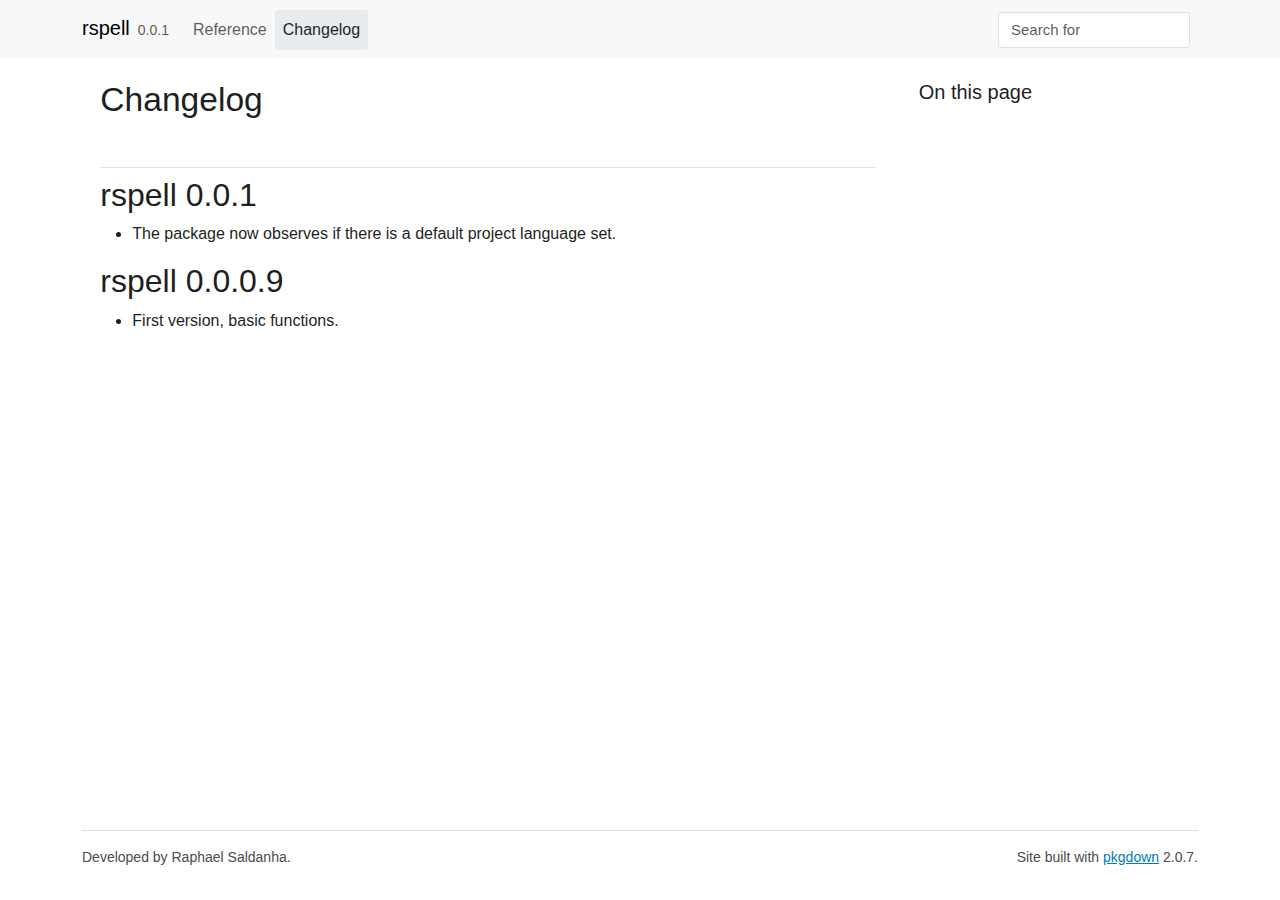
==== news/index.html @ c0e06d9a "Deploying to gh-pages from @ rfsaldanha/rspell@ba0118ee146c516c80b0385b44111b6ee5bfd6cc 🚀" ====
<!DOCTYPE html>
<!-- Generated by pkgdown: do not edit by hand --><html lang="en"><head><meta http-equiv="Content-Type" content="text/html; charset=UTF-8"><meta charset="utf-8"><meta http-equiv="X-UA-Compatible" content="IE=edge"><meta name="viewport" content="width=device-width, initial-scale=1, shrink-to-fit=no"><title>Changelog • rspell</title><script src="../deps/jquery-3.6.0/jquery-3.6.0.min.js"></script><meta name="viewport" content="width=device-width, initial-scale=1, shrink-to-fit=no"><link href="../deps/bootstrap-5.3.1/bootstrap.min.css" rel="stylesheet"><script src="../deps/bootstrap-5.3.1/bootstrap.bundle.min.js"></script><!-- Font Awesome icons --><link rel="stylesheet" href="https://cdnjs.cloudflare.com/ajax/libs/font-awesome/5.12.1/css/all.min.css" integrity="sha256-mmgLkCYLUQbXn0B1SRqzHar6dCnv9oZFPEC1g1cwlkk=" crossorigin="anonymous"><link rel="stylesheet" href="https://cdnjs.cloudflare.com/ajax/libs/font-awesome/5.12.1/css/v4-shims.min.css" integrity="sha256-wZjR52fzng1pJHwx4aV2AO3yyTOXrcDW7jBpJtTwVxw=" crossorigin="anonymous"><!-- bootstrap-toc --><script src="https://cdn.jsdelivr.net/gh/afeld/bootstrap-toc@v1.0.1/dist/bootstrap-toc.min.js" integrity="sha256-4veVQbu7//Lk5TSmc7YV48MxtMy98e26cf5MrgZYnwo=" crossorigin="anonymous"></script><!-- headroom.js --><script src="https://cdnjs.cloudflare.com/ajax/libs/headroom/0.11.0/headroom.min.js" integrity="sha256-AsUX4SJE1+yuDu5+mAVzJbuYNPHj/WroHuZ8Ir/CkE0=" crossorigin="anonymous"></script><script src="https://cdnjs.cloudflare.com/ajax/libs/headroom/0.11.0/jQuery.headroom.min.js" integrity="sha256-ZX/yNShbjqsohH1k95liqY9Gd8uOiE1S4vZc+9KQ1K4=" crossorigin="anonymous"></script><!-- clipboard.js --><script src="https://cdnjs.cloudflare.com/ajax/libs/clipboard.js/2.0.6/clipboard.min.js" integrity="sha256-inc5kl9MA1hkeYUt+EC3BhlIgyp/2jDIyBLS6k3UxPI=" crossorigin="anonymous"></script><!-- search --><script src="https://cdnjs.cloudflare.com/ajax/libs/fuse.js/6.4.6/fuse.js" integrity="sha512-zv6Ywkjyktsohkbp9bb45V6tEMoWhzFzXis+LrMehmJZZSys19Yxf1dopHx7WzIKxr5tK2dVcYmaCk2uqdjF4A==" crossorigin="anonymous"></script><script src="https://cdnjs.cloudflare.com/ajax/libs/autocomplete.js/0.38.0/autocomplete.jquery.min.js" integrity="sha512-GU9ayf+66Xx2TmpxqJpliWbT5PiGYxpaG8rfnBEk1LL8l1KGkRShhngwdXK1UgqhAzWpZHSiYPc09/NwDQIGyg==" crossorigin="anonymous"></script><script src="https://cdnjs.cloudflare.com/ajax/libs/mark.js/8.11.1/mark.min.js" integrity="sha512-5CYOlHXGh6QpOFA/TeTylKLWfB3ftPsde7AnmhuitiTX4K5SqCLBeKro6sPS8ilsz1Q4NRx3v8Ko2IBiszzdww==" crossorigin="anonymous"></script><!-- pkgdown --><script src="../pkgdown.js"></script><meta property="og:title" content="Changelog"><!-- mathjax --><script src="https://cdnjs.cloudflare.com/ajax/libs/mathjax/2.7.5/MathJax.js" integrity="sha256-nvJJv9wWKEm88qvoQl9ekL2J+k/RWIsaSScxxlsrv8k=" crossorigin="anonymous"></script><script src="https://cdnjs.cloudflare.com/ajax/libs/mathjax/2.7.5/config/TeX-AMS-MML_HTMLorMML.js" integrity="sha256-84DKXVJXs0/F8OTMzX4UR909+jtl4G7SPypPavF+GfA=" crossorigin="anonymous"></script><!--[if lt IE 9]>
<script src="https://oss.maxcdn.com/html5shiv/3.7.3/html5shiv.min.js"></script>
<script src="https://oss.maxcdn.com/respond/1.4.2/respond.min.js"></script>
<![endif]--><!-- Global site tag (gtag.js) - Google Analytics --><script async src="https://www.googletagmanager.com/gtag/js?id=G-2M7VLSRDCB"></script><script>
  window.dataLayer = window.dataLayer || [];
  function gtag(){dataLayer.push(arguments);}
  gtag('js', new Date());

  gtag('config', 'G-2M7VLSRDCB');
</script></head><body>
    <a href="#main" class="visually-hidden-focusable">Skip to contents</a>
    

    <nav class="navbar fixed-top navbar-light navbar-expand-lg bg-light"><div class="container">
    
    <a class="navbar-brand me-2" href="../index.html">rspell</a>

    <small class="nav-text text-muted me-auto" data-bs-toggle="tooltip" data-bs-placement="bottom" title="">0.0.1</small>

    
    <button class="navbar-toggler" type="button" data-bs-toggle="collapse" data-bs-target="#navbar" aria-controls="navbar" aria-expanded="false" aria-label="Toggle navigation">
      <span class="navbar-toggler-icon"></span>
    </button>

    <div id="navbar" class="collapse navbar-collapse ms-3">
      <ul class="navbar-nav me-auto"><li class="nav-item">
  <a class="nav-link" href="../reference/index.html">Reference</a>
</li>
<li class="active nav-item">
  <a class="nav-link" href="../news/index.html">Changelog</a>
</li>
      </ul><form class="form-inline my-2 my-lg-0" role="search">
        <input type="search" class="form-control me-sm-2" aria-label="Toggle navigation" name="search-input" data-search-index="../search.json" id="search-input" placeholder="Search for" autocomplete="off"></form>

      <ul class="navbar-nav"></ul></div>

    
  </div>
</nav><div class="container template-news">
<div class="row">
  <main id="main" class="col-md-9"><div class="page-header">
      <img src="" class="logo" alt=""><h1>Changelog</h1>
      
    </div>

    <div class="section level2">
<h2 class="pkg-version" data-toc-text="0.0.1" id="rspell-001">rspell 0.0.1<a class="anchor" aria-label="anchor" href="#rspell-001"></a></h2>
<ul><li>The package now observes if there is a default project language set.</li>
</ul></div>
    <div class="section level2">
<h2 class="pkg-version" data-toc-text="0.0.0.9" id="rspell-0009">rspell 0.0.0.9<a class="anchor" aria-label="anchor" href="#rspell-0009"></a></h2>
<ul><li>First version, basic functions.</li>
</ul></div>
  </main><aside class="col-md-3"><nav id="toc"><h2>On this page</h2>
    </nav></aside></div>


    <footer><div class="pkgdown-footer-left">
  <p></p><p>Developed by Raphael Saldanha.</p>
</div>

<div class="pkgdown-footer-right">
  <p></p><p>Site built with <a href="https://pkgdown.r-lib.org/" class="external-link">pkgdown</a> 2.0.7.</p>
</div>

    </footer></div>

  

  

  </body></html>
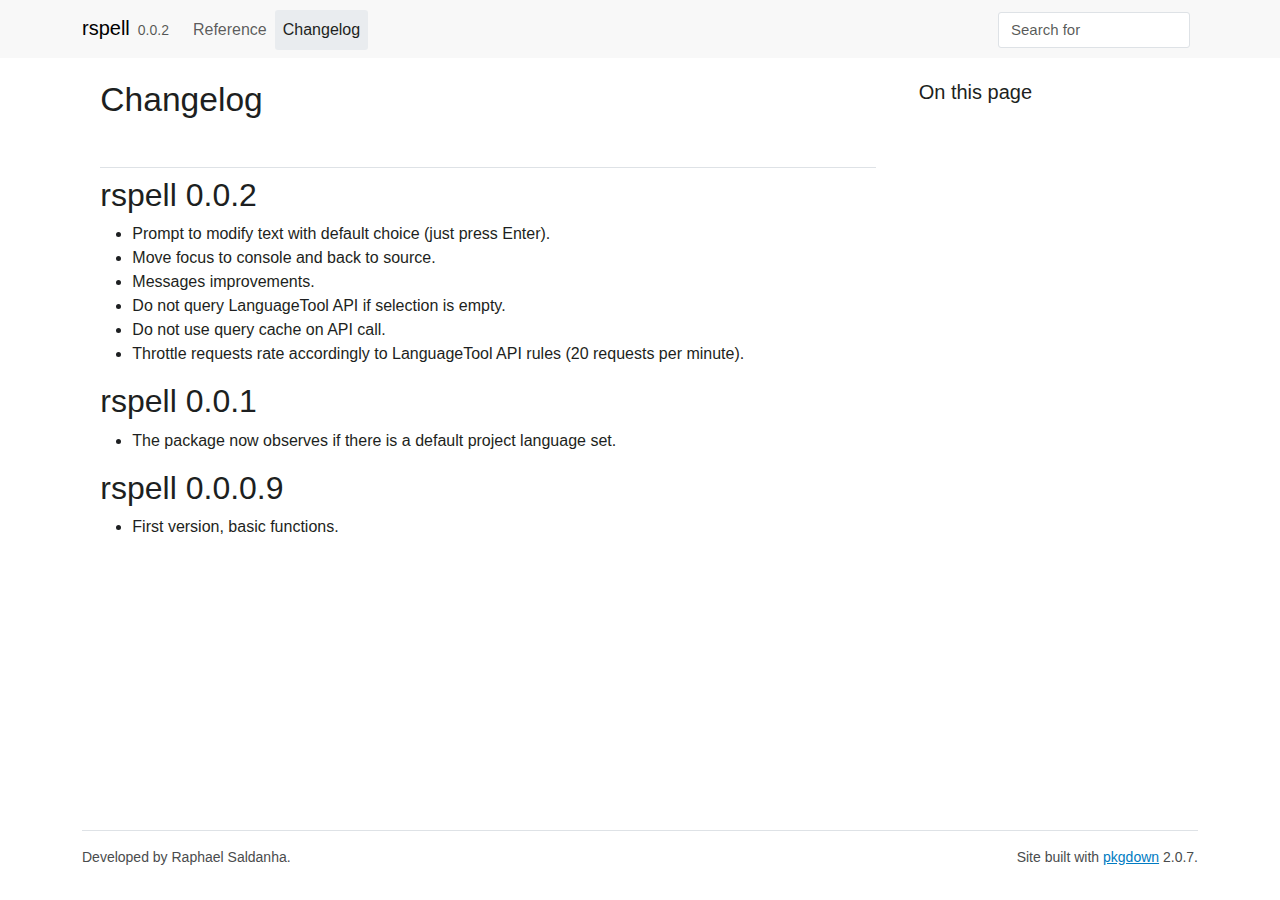
==== commit 45482fe3: "Deploying to gh-pages from @ rfsaldanha/rspell@3b156be259604391321b96b59fb865ebd57297ba 🚀" ====
--- a/news/index.html
+++ b/news/index.html
@@ -16,7 +16,7 @@
     
     <a class="navbar-brand me-2" href="../index.html">rspell</a>
 
-    <small class="nav-text text-muted me-auto" data-bs-toggle="tooltip" data-bs-placement="bottom" title="">0.0.1</small>
+    <small class="nav-text text-muted me-auto" data-bs-toggle="tooltip" data-bs-placement="bottom" title="">0.0.2</small>
 
     
     <button class="navbar-toggler" type="button" data-bs-toggle="collapse" data-bs-target="#navbar" aria-controls="navbar" aria-expanded="false" aria-label="Toggle navigation">
@@ -45,6 +45,15 @@
     </div>
 
     <div class="section level2">
+<h2 class="pkg-version" data-toc-text="0.0.2" id="rspell-002">rspell 0.0.2<a class="anchor" aria-label="anchor" href="#rspell-002"></a></h2>
+<ul><li>Prompt to modify text with default choice (just press Enter).</li>
+<li>Move focus to console and back to source.</li>
+<li>Messages improvements.</li>
+<li>Do not query LanguageTool API if selection is empty.</li>
+<li>Do not use query cache on API call.</li>
+<li>Throttle requests rate accordingly to LanguageTool API rules (20 requests per minute).</li>
+</ul></div>
+    <div class="section level2">
 <h2 class="pkg-version" data-toc-text="0.0.1" id="rspell-001">rspell 0.0.1<a class="anchor" aria-label="anchor" href="#rspell-001"></a></h2>
 <ul><li>The package now observes if there is a default project language set.</li>
 </ul></div>
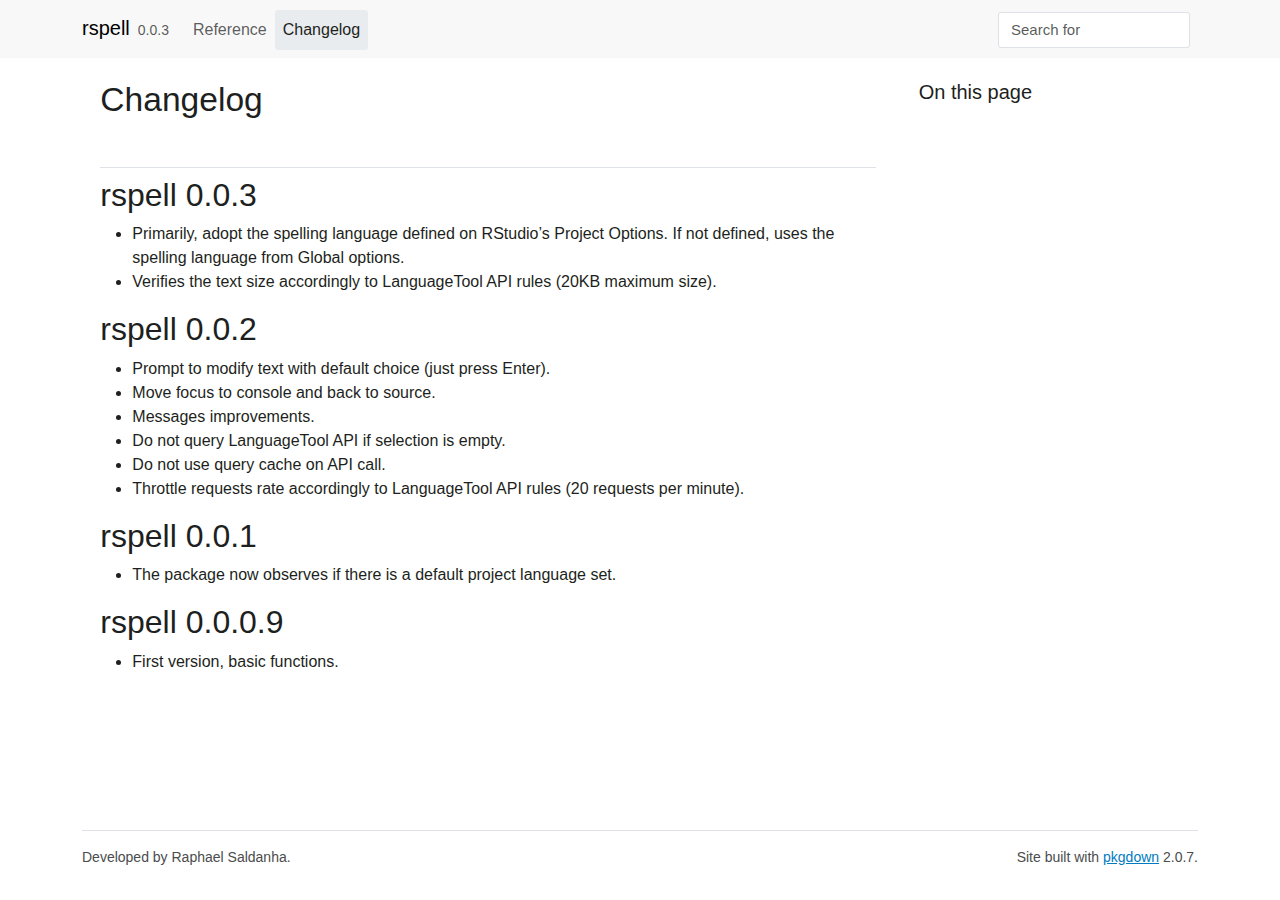
==== commit 05a43987: "Deploying to gh-pages from @ rfsaldanha/rspell@058ecb6bd72fe0ae952b92f997143a0b249fdf0b 🚀" ====
--- a/news/index.html
+++ b/news/index.html
@@ -16,7 +16,7 @@
     
     <a class="navbar-brand me-2" href="../index.html">rspell</a>
 
-    <small class="nav-text text-muted me-auto" data-bs-toggle="tooltip" data-bs-placement="bottom" title="">0.0.2</small>
+    <small class="nav-text text-muted me-auto" data-bs-toggle="tooltip" data-bs-placement="bottom" title="">0.0.3</small>
 
     
     <button class="navbar-toggler" type="button" data-bs-toggle="collapse" data-bs-target="#navbar" aria-controls="navbar" aria-expanded="false" aria-label="Toggle navigation">
@@ -44,6 +44,11 @@
       
     </div>
 
+    <div class="section level2">
+<h2 class="pkg-version" data-toc-text="0.0.3" id="rspell-003">rspell 0.0.3<a class="anchor" aria-label="anchor" href="#rspell-003"></a></h2>
+<ul><li>Primarily, adopt the spelling language defined on RStudio’s Project Options. If not defined, uses the spelling language from Global options.</li>
+<li>Verifies the text size accordingly to LanguageTool API rules (20KB maximum size).</li>
+</ul></div>
     <div class="section level2">
 <h2 class="pkg-version" data-toc-text="0.0.2" id="rspell-002">rspell 0.0.2<a class="anchor" aria-label="anchor" href="#rspell-002"></a></h2>
 <ul><li>Prompt to modify text with default choice (just press Enter).</li>
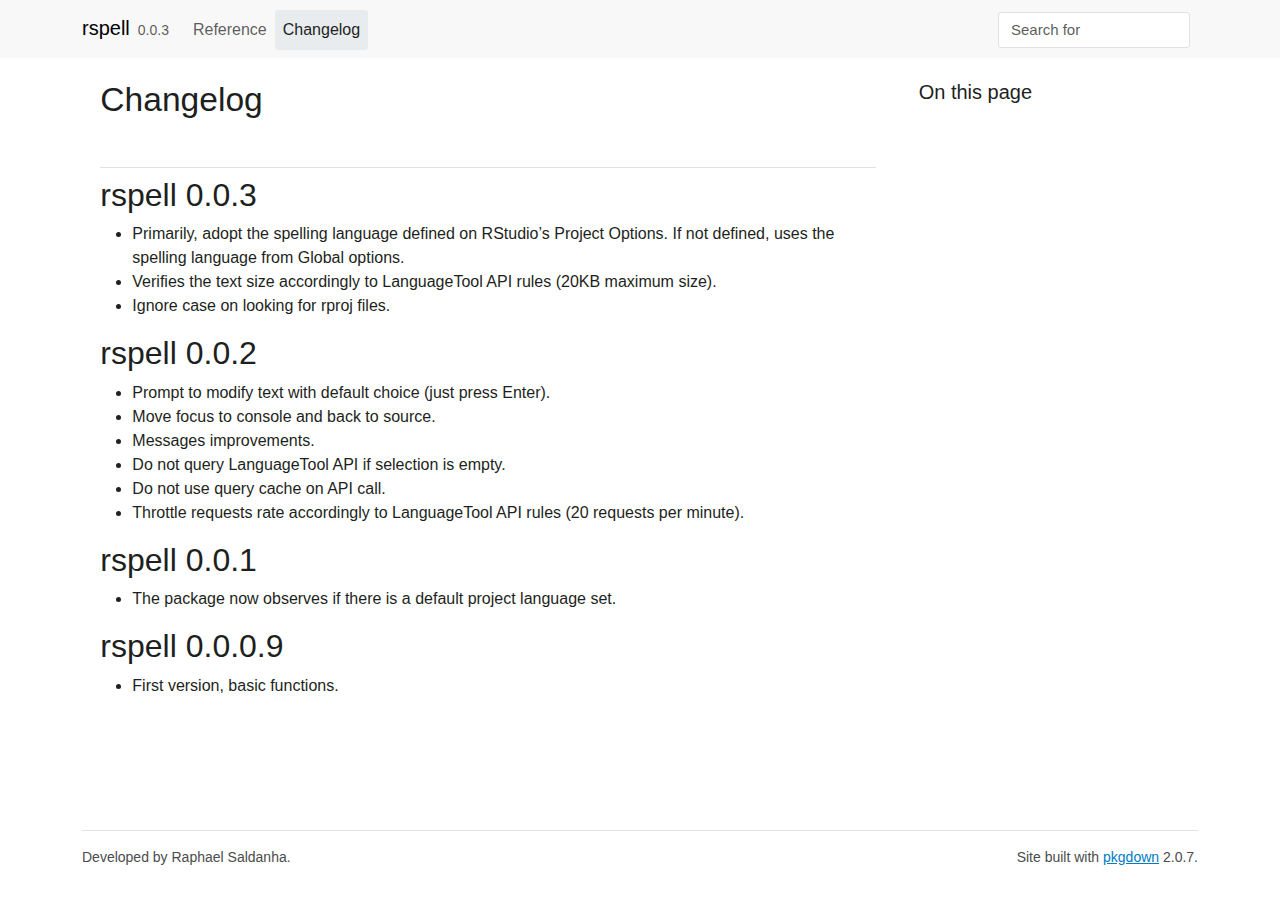
==== commit 3f08fbfe: "Deploying to gh-pages from @ rfsaldanha/rspell@31e0bc3b3b3b21f9a64fd3f8d053a577904282c8 🚀" ====
--- a/news/index.html
+++ b/news/index.html
@@ -48,6 +48,7 @@
 <h2 class="pkg-version" data-toc-text="0.0.3" id="rspell-003">rspell 0.0.3<a class="anchor" aria-label="anchor" href="#rspell-003"></a></h2>
 <ul><li>Primarily, adopt the spelling language defined on RStudio’s Project Options. If not defined, uses the spelling language from Global options.</li>
 <li>Verifies the text size accordingly to LanguageTool API rules (20KB maximum size).</li>
+<li>Ignore case on looking for rproj files.</li>
 </ul></div>
     <div class="section level2">
 <h2 class="pkg-version" data-toc-text="0.0.2" id="rspell-002">rspell 0.0.2<a class="anchor" aria-label="anchor" href="#rspell-002"></a></h2>
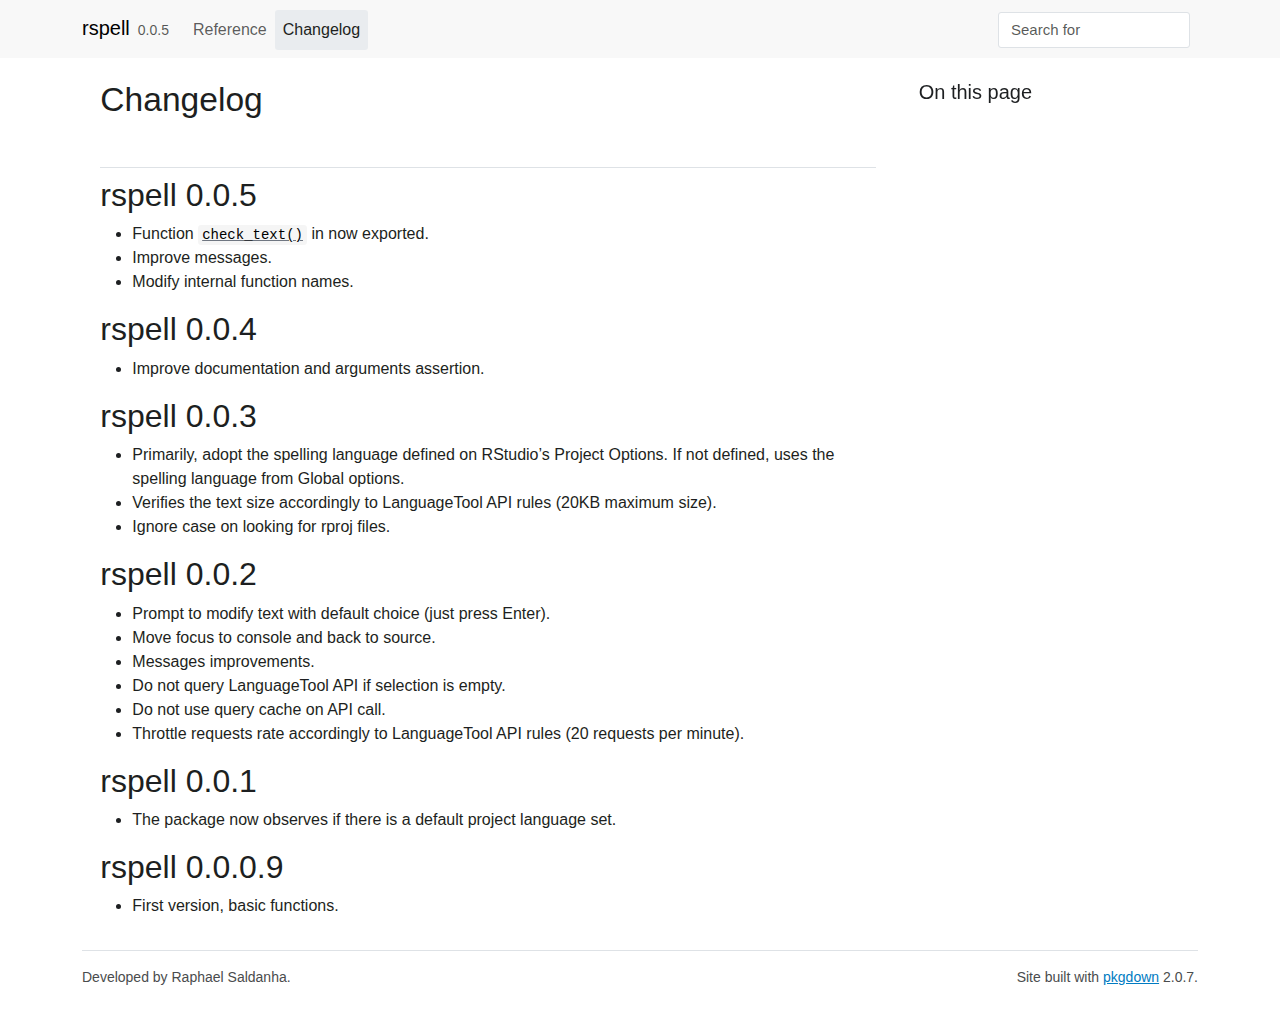
==== commit 61b1d55c: "Deploying to gh-pages from @ rfsaldanha/rspell@6e2adfe39c1f85a69cf8736da0665bf1a119fc00 🚀" ====
--- a/news/index.html
+++ b/news/index.html
@@ -16,7 +16,7 @@
     
     <a class="navbar-brand me-2" href="../index.html">rspell</a>
 
-    <small class="nav-text text-muted me-auto" data-bs-toggle="tooltip" data-bs-placement="bottom" title="">0.0.3</small>
+    <small class="nav-text text-muted me-auto" data-bs-toggle="tooltip" data-bs-placement="bottom" title="">0.0.5</small>
 
     
     <button class="navbar-toggler" type="button" data-bs-toggle="collapse" data-bs-target="#navbar" aria-controls="navbar" aria-expanded="false" aria-label="Toggle navigation">
@@ -44,6 +44,16 @@
       
     </div>
 
+    <div class="section level2">
+<h2 class="pkg-version" data-toc-text="0.0.5" id="rspell-005">rspell 0.0.5<a class="anchor" aria-label="anchor" href="#rspell-005"></a></h2>
+<ul><li>Function <code><a href="../reference/check_text.html">check_text()</a></code> in now exported.</li>
+<li>Improve messages.</li>
+<li>Modify internal function names.</li>
+</ul></div>
+    <div class="section level2">
+<h2 class="pkg-version" data-toc-text="0.0.4" id="rspell-004">rspell 0.0.4<a class="anchor" aria-label="anchor" href="#rspell-004"></a></h2>
+<ul><li>Improve documentation and arguments assertion.</li>
+</ul></div>
     <div class="section level2">
 <h2 class="pkg-version" data-toc-text="0.0.3" id="rspell-003">rspell 0.0.3<a class="anchor" aria-label="anchor" href="#rspell-003"></a></h2>
 <ul><li>Primarily, adopt the spelling language defined on RStudio’s Project Options. If not defined, uses the spelling language from Global options.</li>
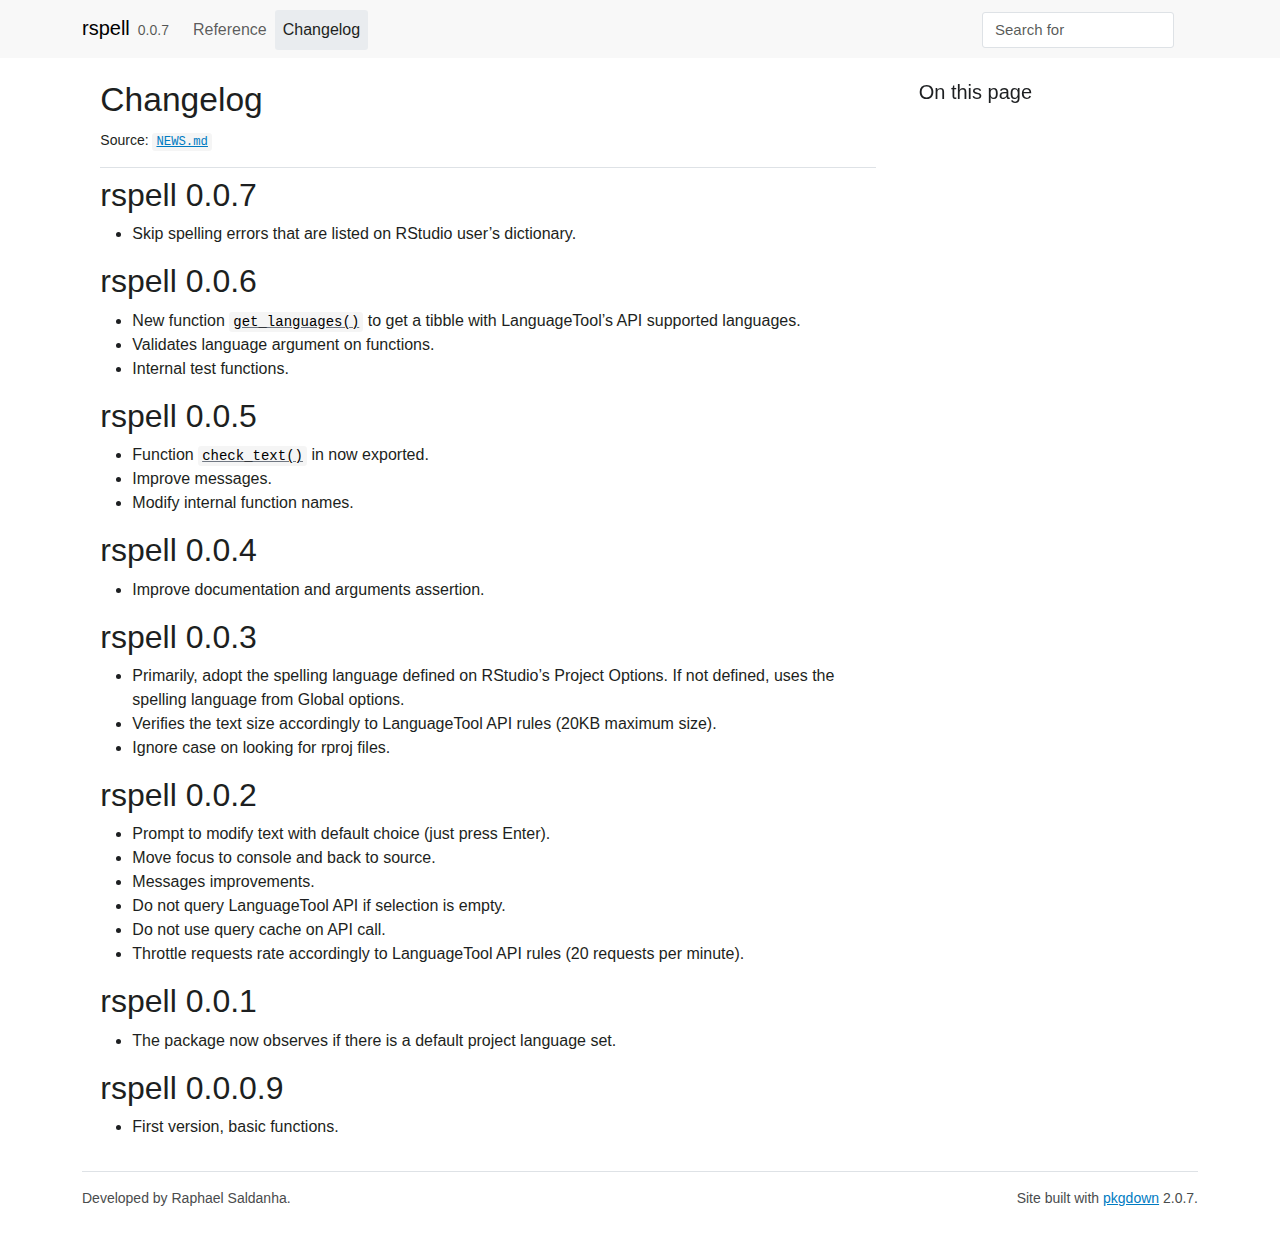
==== commit d21d9f03: "Deploying to gh-pages from @ rfsaldanha/rspell@25fbb874695fd7bf2ed55917328111f407d6e8f9 🚀" ====
--- a/news/index.html
+++ b/news/index.html
@@ -16,7 +16,7 @@
     
     <a class="navbar-brand me-2" href="../index.html">rspell</a>
 
-    <small class="nav-text text-muted me-auto" data-bs-toggle="tooltip" data-bs-placement="bottom" title="">0.0.5</small>
+    <small class="nav-text text-muted me-auto" data-bs-toggle="tooltip" data-bs-placement="bottom" title="">0.0.7</small>
 
     
     <button class="navbar-toggler" type="button" data-bs-toggle="collapse" data-bs-target="#navbar" aria-controls="navbar" aria-expanded="false" aria-label="Toggle navigation">
@@ -33,7 +33,13 @@
       </ul><form class="form-inline my-2 my-lg-0" role="search">
         <input type="search" class="form-control me-sm-2" aria-label="Toggle navigation" name="search-input" data-search-index="../search.json" id="search-input" placeholder="Search for" autocomplete="off"></form>
 
-      <ul class="navbar-nav"></ul></div>
+      <ul class="navbar-nav"><li class="nav-item">
+  <a class="external-link nav-link" href="https://github.com/rfsaldanha/rspell/" aria-label="github">
+    <span class="fab fa fab fa-github fa-lg"></span>
+     
+  </a>
+</li>
+      </ul></div>
 
     
   </div>
@@ -41,9 +47,19 @@
 <div class="row">
   <main id="main" class="col-md-9"><div class="page-header">
       <img src="" class="logo" alt=""><h1>Changelog</h1>
-      
+      <small>Source: <a href="https://github.com/rfsaldanha/rspell/blob/HEAD/NEWS.md" class="external-link"><code>NEWS.md</code></a></small>
     </div>
 
+    <div class="section level2">
+<h2 class="pkg-version" data-toc-text="0.0.7" id="rspell-007">rspell 0.0.7<a class="anchor" aria-label="anchor" href="#rspell-007"></a></h2>
+<ul><li>Skip spelling errors that are listed on RStudio user’s dictionary.</li>
+</ul></div>
+    <div class="section level2">
+<h2 class="pkg-version" data-toc-text="0.0.6" id="rspell-006">rspell 0.0.6<a class="anchor" aria-label="anchor" href="#rspell-006"></a></h2>
+<ul><li>New function <code><a href="../reference/get_languages.html">get_languages()</a></code> to get a tibble with LanguageTool’s API supported languages.</li>
+<li>Validates language argument on functions.</li>
+<li>Internal test functions.</li>
+</ul></div>
     <div class="section level2">
 <h2 class="pkg-version" data-toc-text="0.0.5" id="rspell-005">rspell 0.0.5<a class="anchor" aria-label="anchor" href="#rspell-005"></a></h2>
 <ul><li>Function <code><a href="../reference/check_text.html">check_text()</a></code> in now exported.</li>
